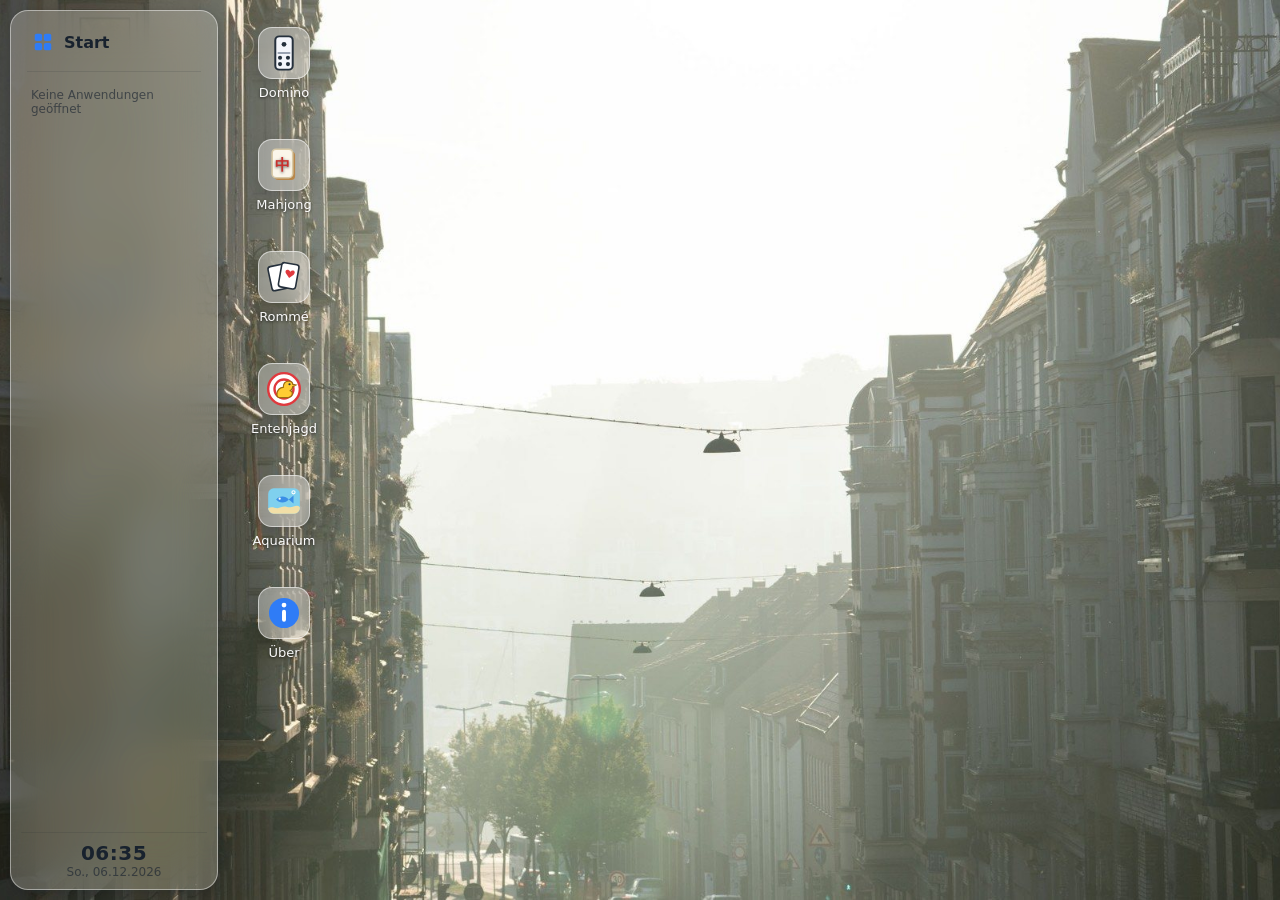
==== index.html @ 75d45465 "Add OS-style game collection with Domino, Mahjong, Rommé, Entenjagd and Aquarium Desktop shell with " ====
<!doctype html>
<html lang="de">
<head>
  <meta charset="utf-8">
  <meta name="viewport" content="width=device-width, initial-scale=1, viewport-fit=cover">
  <title>Spielesammlung</title>
  <meta name="description" content="Eine kleine Spielesammlung im Browser – Domino, Mahjong, Rommé, Entenjagd und Aquarium.">
  <link rel="icon" href="data:image/svg+xml,%3Csvg xmlns='http://www.w3.org/2000/svg' viewBox='0 0 64 64'%3E%3Crect x='6' y='6' width='52' height='52' rx='14' fill='%233b82f6'/%3E%3Ccircle cx='24' cy='24' r='6' fill='white'/%3E%3Ccircle cx='40' cy='40' r='6' fill='white'/%3E%3C/svg%3E">
  <link rel="stylesheet" href="css/os.css">
</head>
<body>
  <aside class="taskbar glass" aria-label="Taskleiste">
    <button class="start-btn" id="startBtn" aria-haspopup="menu" aria-expanded="false" title="Start">
      <svg viewBox="0 0 24 24" aria-hidden="true"><rect x="3" y="3" width="8" height="8" rx="2"/><rect x="13" y="3" width="8" height="8" rx="2"/><rect x="3" y="13" width="8" height="8" rx="2"/><rect x="13" y="13" width="8" height="8" rx="2"/></svg>
      <span>Start</span>
    </button>
    <div class="task-sep"></div>
    <nav class="tasks" id="tasks" aria-label="Laufende Anwendungen"></nav>
    <div class="tray">
      <div class="clock" id="clock"><span class="time">--:--</span><span class="date"></span></div>
    </div>
  </aside>

  <div class="start-menu glass" id="startMenu" role="menu" hidden>
    <div class="start-head">Spielesammlung</div>
    <div class="start-list" id="startList"></div>
  </div>

  <main class="desktop" id="desktop">
    <div class="icons" id="icons"></div>
  </main>

  <template id="winTpl">
    <section class="window glass" role="dialog">
      <header class="titlebar">
        <span class="win-icon"></span>
        <span class="win-title"></span>
        <div class="win-controls">
          <button class="wc min" title="Minimieren" aria-label="Minimieren"><svg viewBox="0 0 12 12"><path d="M2 6h8"/></svg></button>
          <button class="wc max" title="Maximieren" aria-label="Maximieren"><svg viewBox="0 0 12 12"><rect x="2.5" y="2.5" width="7" height="7" rx="1"/></svg></button>
          <button class="wc close" title="Schließen" aria-label="Schließen"><svg viewBox="0 0 12 12"><path d="M3 3l6 6M9 3l-6 6"/></svg></button>
        </div>
      </header>
      <div class="win-body"></div>
      <div class="resize-handle" aria-hidden="true"></div>
    </section>
  </template>

  <script src="js/os.js"></script>
</body>
</html>
---- css/os.css ----
:root {
  --taskbar-w: 208px;
  --glass-bg: rgba(255, 255, 255, 0.22);
  --glass-bg-strong: rgba(255, 255, 255, 0.38);
  --glass-border: rgba(255, 255, 255, 0.45);
  --glass-shadow: 0 18px 50px rgba(20, 30, 45, 0.28), 0 2px 8px rgba(20, 30, 45, 0.12);
  --text: #18222e;
  --text-dim: rgba(24, 34, 46, 0.62);
  --accent: #2f7cf6;
  --radius: 14px;
  font-family: "Segoe UI Variable", "Segoe UI", system-ui, -apple-system, "Helvetica Neue", Arial, sans-serif;
  color: var(--text);
}

* { box-sizing: border-box; }

html, body {
  margin: 0;
  height: 100%;
  overflow: hidden;
}

body {
  background: #b9c0c2 url("../assets/wallpaper.jpg") center / cover no-repeat fixed;
  -webkit-font-smoothing: antialiased;
  user-select: none;
}

button { font: inherit; color: inherit; }

.glass {
  background: var(--glass-bg);
  border: 1px solid var(--glass-border);
  box-shadow: var(--glass-shadow);
  backdrop-filter: blur(22px) saturate(160%);
  -webkit-backdrop-filter: blur(22px) saturate(160%);
}

/* ---------------- Taskleiste (links) ---------------- */
.taskbar {
  position: fixed;
  z-index: 100000;
  left: 10px; top: 10px; bottom: 10px;
  width: var(--taskbar-w);
  border-radius: 18px;
  display: flex;
  flex-direction: column;
  padding: 10px;
  gap: 6px;
}

.start-btn, .task {
  display: flex;
  align-items: center;
  gap: 10px;
  width: 100%;
  border: 1px solid transparent;
  background: transparent;
  border-radius: 10px;
  padding: 9px 10px;
  cursor: pointer;
  text-align: left;
  transition: background .15s, border-color .15s;
}
.start-btn { font-weight: 600; }
.start-btn svg { width: 22px; height: 22px; fill: var(--accent); flex: none; }
.start-btn:hover, .task:hover { background: rgba(255, 255, 255, 0.35); }
.start-btn[aria-expanded="true"] { background: rgba(255, 255, 255, 0.5); }

.task-sep { height: 1px; background: rgba(24, 34, 46, 0.12); margin: 2px 6px; }

.tasks { flex: 1; overflow-y: auto; display: flex; flex-direction: column; gap: 4px; }
.tasks:empty::after {
  content: "Keine Anwendungen geöffnet";
  font-size: 12px; color: var(--text-dim); padding: 8px 10px;
}
.task { position: relative; font-size: 14px; }
.task .t-icon { width: 24px; height: 24px; flex: none; }
.task .t-icon svg { width: 100%; height: 100%; }
.task .t-name { overflow: hidden; text-overflow: ellipsis; white-space: nowrap; }
.task::before {
  content: ""; position: absolute; left: -4px; top: 50%;
  width: 4px; height: 0; border-radius: 4px;
  background: var(--accent); transform: translateY(-50%);
  transition: height .15s;
}
.task.active { background: rgba(255, 255, 255, 0.55); border-color: rgba(255,255,255,.6); }
.task.active::before { height: 60%; }
.task.minimized { opacity: .7; }

.tray { border-top: 1px solid rgba(24, 34, 46, 0.12); padding-top: 8px; }
.clock { display: flex; flex-direction: column; align-items: center; line-height: 1.2; }
.clock .time { font-size: 20px; font-weight: 600; letter-spacing: .5px; }
.clock .date { font-size: 12px; color: var(--text-dim); }

/* ---------------- Startmenü ---------------- */
.start-menu {
  position: fixed;
  z-index: 100001;
  left: calc(var(--taskbar-w) + 20px);
  top: 10px;
  width: 300px;
  border-radius: 18px;
  padding: 14px;
  background: var(--glass-bg-strong);
  animation: pop .14s ease-out;
}
.start-menu[hidden] { display: none; }
.start-head { font-size: 13px; font-weight: 600; color: var(--text-dim); padding: 2px 8px 10px; text-transform: uppercase; letter-spacing: .8px; }
.start-list { display: flex; flex-direction: column; gap: 2px; }
.start-item {
  display: flex; align-items: center; gap: 12px;
  border: 0; background: transparent; border-radius: 10px;
  padding: 8px; cursor: pointer; text-align: left;
}
.start-item:hover, .start-item:focus-visible { background: rgba(255,255,255,.55); outline: none; }
.start-item .s-icon { width: 34px; height: 34px; flex: none; }
.start-item .s-icon svg { width: 100%; height: 100%; }
.start-item b { display: block; font-weight: 600; font-size: 14px; }
.start-item small { color: var(--text-dim); font-size: 12px; }

@keyframes pop { from { opacity: 0; transform: translateY(-6px) scale(.98); } }

/* ---------------- Desktop ---------------- */
.desktop {
  position: fixed;
  inset: 0 0 0 calc(var(--taskbar-w) + 20px);
}
.icons {
  position: absolute; top: 16px; left: 10px;
  display: grid;
  grid-auto-flow: column;
  grid-template-rows: repeat(auto-fill, 104px);
  gap: 8px;
  max-height: calc(100% - 32px);
}
.icon {
  width: 92px; height: 104px;
  border: 1px solid transparent; border-radius: 12px;
  background: transparent;
  display: flex; flex-direction: column; align-items: center; justify-content: flex-start;
  gap: 6px; padding: 10px 4px 6px;
  cursor: pointer;
  color: #fff;
  text-shadow: 0 1px 3px rgba(0,0,0,.65);
  font-size: 13px;
}
.icon .d-icon {
  width: 52px; height: 52px; border-radius: 14px;
  display: grid; place-items: center;
  background: rgba(255,255,255,.35);
  border: 1px solid rgba(255,255,255,.55);
  backdrop-filter: blur(10px); -webkit-backdrop-filter: blur(10px);
  box-shadow: 0 6px 16px rgba(0,0,0,.18);
}
.icon .d-icon svg { width: 38px; height: 38px; }
.icon:hover, .icon:focus-visible { background: rgba(255,255,255,.18); border-color: rgba(255,255,255,.35); outline: none; }
.icon.selected { background: rgba(255,255,255,.28); border-color: rgba(255,255,255,.55); }

/* ---------------- Fenster ---------------- */
.window {
  position: absolute;
  display: flex;
  flex-direction: column;
  border-radius: var(--radius);
  overflow: hidden;
  min-width: 320px;
  min-height: 220px;
  background: rgba(255,255,255,.26);
  transition: box-shadow .2s, opacity .16s, transform .16s;
  animation: winIn .18s ease-out;
}
@keyframes winIn { from { opacity: 0; transform: scale(.97); } }
.window.inactive { box-shadow: 0 10px 30px rgba(20,30,45,.18); }
.window.inactive .titlebar { opacity: .78; }
.window.minimized { display: none; }
.window.maximized { border-radius: 12px; }
.window.closing { opacity: 0; transform: scale(.97); }

.titlebar {
  display: flex; align-items: center; gap: 10px;
  height: 40px; flex: none;
  padding: 0 6px 0 12px;
  cursor: default;
  touch-action: none;
  border-bottom: 1px solid rgba(255,255,255,.4);
}
.win-icon { width: 20px; height: 20px; flex: none; }
.win-icon svg { width: 100%; height: 100%; }
.win-title { flex: 1; font-size: 14px; font-weight: 600; white-space: nowrap; overflow: hidden; text-overflow: ellipsis; }
.win-controls { display: flex; gap: 4px; }
.wc {
  width: 34px; height: 28px; border-radius: 8px;
  border: 0; background: transparent; cursor: pointer;
  display: grid; place-items: center;
}
.wc svg { width: 12px; height: 12px; fill: none; stroke: var(--text); stroke-width: 1.4; stroke-linecap: round; }
.wc:hover { background: rgba(255,255,255,.5); }
.wc.close:hover { background: #e5484d; }
.wc.close:hover svg { stroke: #fff; }

.win-body { position: relative; flex: 1; background: rgba(250, 251, 252, .55); }
.win-body iframe { position: absolute; inset: 0; width: 100%; height: 100%; border: 0; display: block; background: transparent; }
.window.dragging iframe, body.dragging iframe { pointer-events: none; }
body.dragging { cursor: grabbing; }

.resize-handle {
  position: absolute; right: 0; bottom: 0; width: 18px; height: 18px;
  cursor: nwse-resize; touch-action: none;
}
.resize-handle::after {
  content: ""; position: absolute; right: 4px; bottom: 4px; width: 8px; height: 8px;
  border-right: 2px solid rgba(24,34,46,.35); border-bottom: 2px solid rgba(24,34,46,.35);
  border-radius: 0 0 3px 0;
}
.window.maximized .resize-handle { display: none; }

/* ---------------- Schmale Bildschirme ---------------- */
@media (max-width: 760px) {
  :root { --taskbar-w: 64px; }
  .taskbar { left: 6px; top: 6px; bottom: 6px; padding: 8px 6px; border-radius: 14px; }
  .start-btn span, .task .t-name, .tasks:empty::after { display: none; }
  .start-btn, .task { justify-content: center; padding: 9px 0; }
  .clock .date { display: none; }
  .clock .time { font-size: 14px; }
  .start-menu { left: 76px; top: 6px; width: min(300px, calc(100vw - 86px)); }
  .desktop { left: 76px; }
  .icons { left: 0; top: 8px; }
  .icon { width: 84px; }
}

@media (prefers-reduced-motion: reduce) {
  *, *::before, *::after { animation: none !important; transition: none !important; }
}
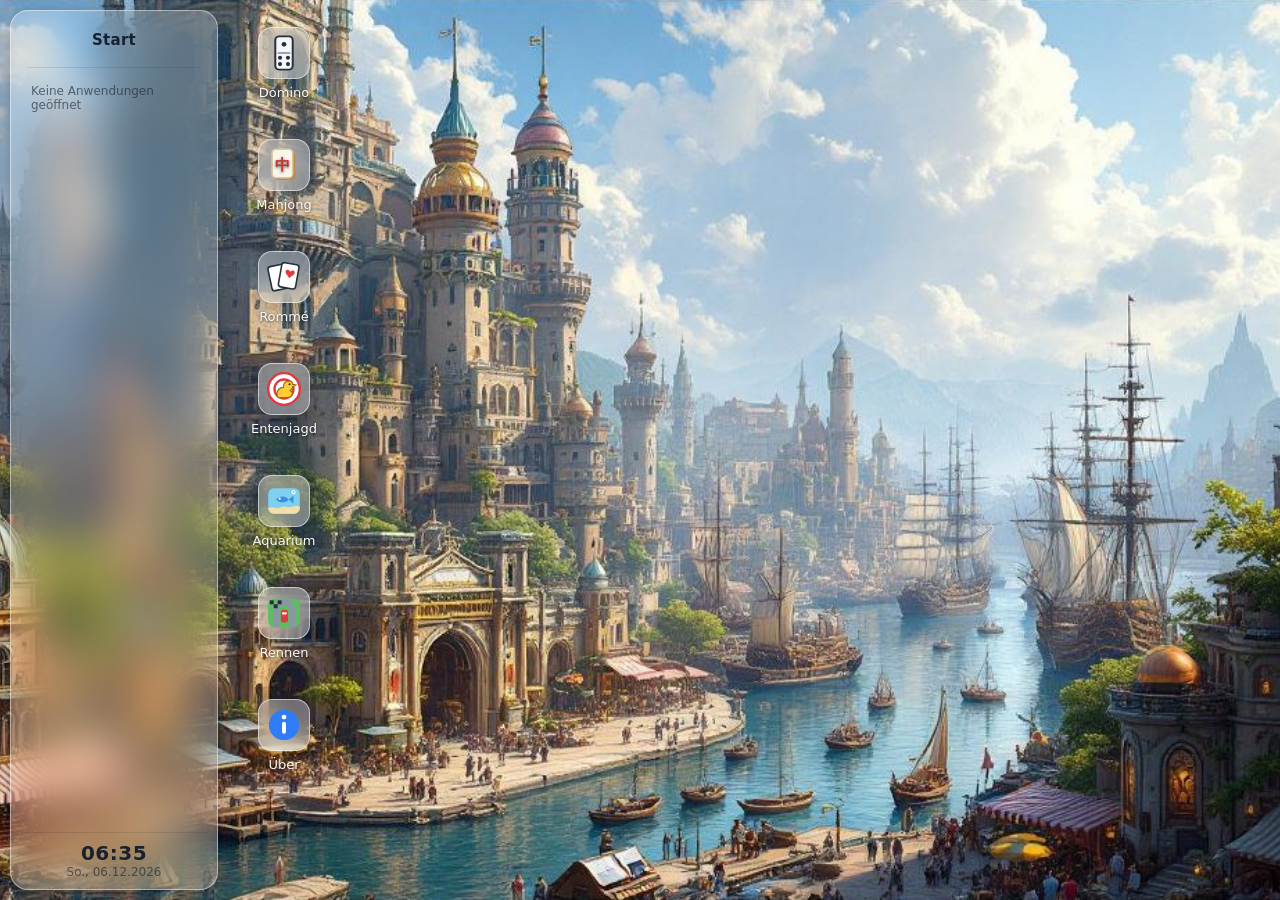
==== commit a27e599a: "Add racing game, new wallpaper, remove start logo - Rennen: top-down race over 3 laps against an NPC" ====
--- a/index.html
+++ b/index.html
@@ -4,14 +4,13 @@
   <meta charset="utf-8">
   <meta name="viewport" content="width=device-width, initial-scale=1, viewport-fit=cover">
   <title>Spielesammlung</title>
-  <meta name="description" content="Eine kleine Spielesammlung im Browser – Domino, Mahjong, Rommé, Entenjagd und Aquarium.">
+  <meta name="description" content="Eine kleine Spielesammlung im Browser – Domino, Mahjong, Rommé, Entenjagd, Aquarium und Rennen.">
   <link rel="icon" href="data:image/svg+xml,%3Csvg xmlns='http://www.w3.org/2000/svg' viewBox='0 0 64 64'%3E%3Crect x='6' y='6' width='52' height='52' rx='14' fill='%233b82f6'/%3E%3Ccircle cx='24' cy='24' r='6' fill='white'/%3E%3Ccircle cx='40' cy='40' r='6' fill='white'/%3E%3C/svg%3E">
   <link rel="stylesheet" href="css/os.css">
 </head>
 <body>
   <aside class="taskbar glass" aria-label="Taskleiste">
     <button class="start-btn" id="startBtn" aria-haspopup="menu" aria-expanded="false" title="Start">
-      <svg viewBox="0 0 24 24" aria-hidden="true"><rect x="3" y="3" width="8" height="8" rx="2"/><rect x="13" y="3" width="8" height="8" rx="2"/><rect x="3" y="13" width="8" height="8" rx="2"/><rect x="13" y="13" width="8" height="8" rx="2"/></svg>
       <span>Start</span>
     </button>
     <div class="task-sep"></div>
--- a/css/os.css
+++ b/css/os.css
@@ -62,8 +62,7 @@
   text-align: left;
   transition: background .15s, border-color .15s;
 }
-.start-btn { font-weight: 600; }
-.start-btn svg { width: 22px; height: 22px; fill: var(--accent); flex: none; }
+.start-btn { font-weight: 700; font-size: 15px; letter-spacing: .3px; justify-content: center; }
 .start-btn:hover, .task:hover { background: rgba(255, 255, 255, 0.35); }
 .start-btn[aria-expanded="true"] { background: rgba(255, 255, 255, 0.5); }
 
@@ -219,7 +218,8 @@
 @media (max-width: 760px) {
   :root { --taskbar-w: 64px; }
   .taskbar { left: 6px; top: 6px; bottom: 6px; padding: 8px 6px; border-radius: 14px; }
-  .start-btn span, .task .t-name, .tasks:empty::after { display: none; }
+  .task .t-name, .tasks:empty::after { display: none; }
+  .start-btn { font-size: 12px; }
   .start-btn, .task { justify-content: center; padding: 9px 0; }
   .clock .date { display: none; }
   .clock .time { font-size: 14px; }
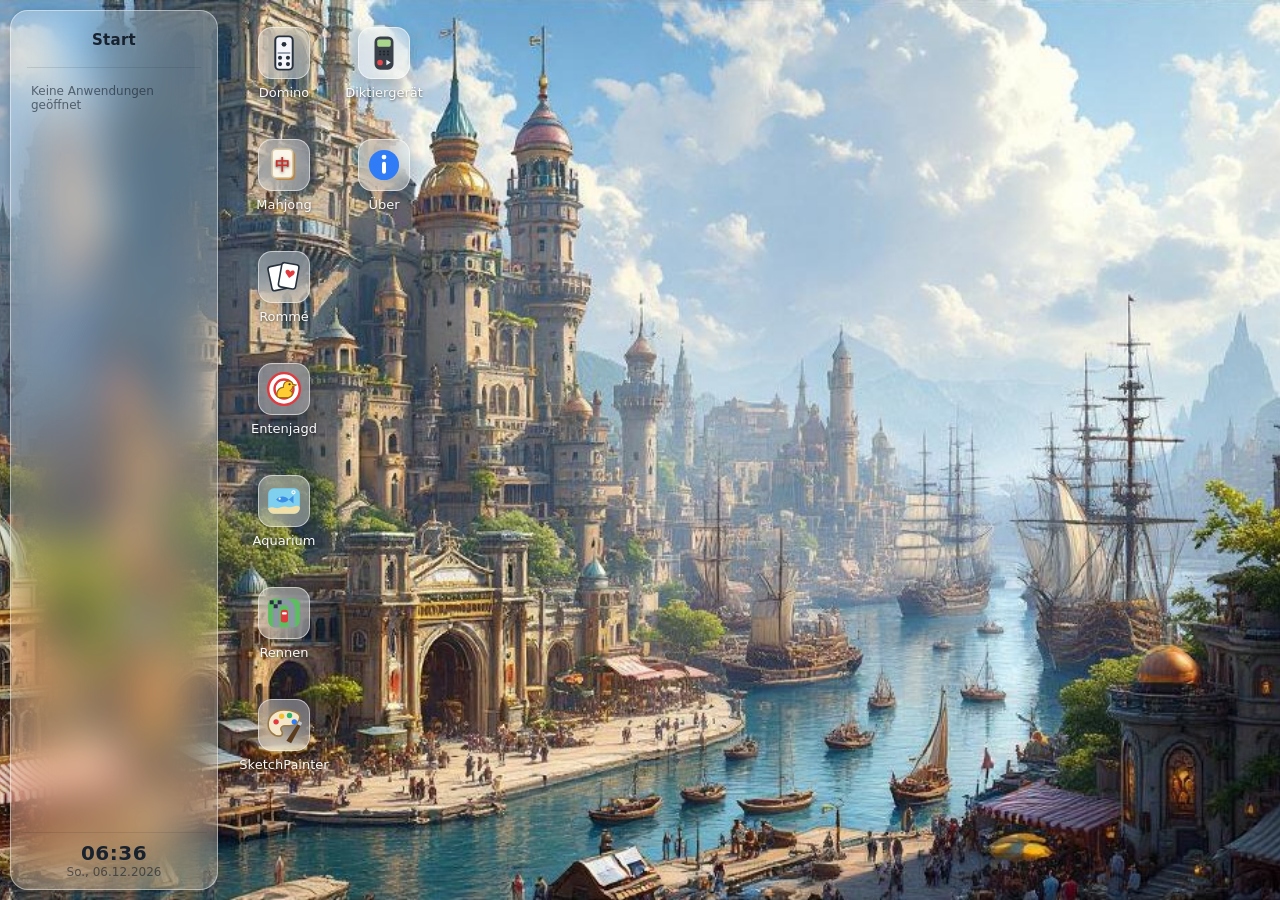
==== commit 67baca86: "Bottom taskbar in portrait, grouped start menu, SketchPainter and Diktiergerät - Portrait: taskbar d" ====
--- a/index.html
+++ b/index.html
@@ -21,7 +21,7 @@
   </aside>
 
   <div class="start-menu glass" id="startMenu" role="menu" hidden>
-    <div class="start-head">Spielesammlung</div>
+    <div class="start-head">Start</div>
     <div class="start-list" id="startList"></div>
   </div>
 
--- a/css/os.css
+++ b/css/os.css
@@ -118,6 +118,21 @@
 .start-item b { display: block; font-weight: 600; font-size: 14px; }
 .start-item small { color: var(--text-dim); font-size: 12px; }
 
+.start-menu { max-height: calc(100vh - 20px); overflow-y: auto; }
+.grp-head { width: 100%; }
+.grp-head b { font-size: 14px; }
+.grp-head .chev {
+  margin-left: auto; width: 9px; height: 9px; flex: none;
+  border-right: 2px solid var(--text-dim); border-bottom: 2px solid var(--text-dim);
+  transform: rotate(-45deg); transition: transform .15s; margin-right: 6px;
+}
+.grp-head[aria-expanded="true"] .chev { transform: rotate(45deg); }
+.grp-head[aria-expanded="true"] { background: rgba(255,255,255,.35); }
+.grp-items { display: flex; flex-direction: column; gap: 2px; padding: 2px 0 6px 18px; margin-left: 16px; border-left: 2px solid rgba(24,34,46,.1); }
+.grp-items[hidden] { display: none; }
+.start-item.sub { padding: 6px 8px; }
+.start-item.sub .s-icon { width: 28px; height: 28px; }
+
 @keyframes pop { from { opacity: 0; transform: translateY(-6px) scale(.98); } }
 
 /* ---------------- Desktop ---------------- */
@@ -215,7 +230,7 @@
 .window.maximized .resize-handle { display: none; }
 
 /* ---------------- Schmale Bildschirme ---------------- */
-@media (max-width: 760px) {
+@media (max-width: 760px) and (orientation: landscape), (max-height: 520px) and (orientation: landscape) {
   :root { --taskbar-w: 64px; }
   .taskbar { left: 6px; top: 6px; bottom: 6px; padding: 8px 6px; border-radius: 14px; }
   .task .t-name, .tasks:empty::after { display: none; }
@@ -229,6 +244,42 @@
   .icon { width: 84px; }
 }
 
+/* ---------------- Hochformat (Smartphone): Taskleiste unten ---------------- */
+@media (orientation: portrait) {
+  :root { --bar-h: 60px; }
+  .taskbar {
+    left: 6px; right: 6px; top: auto; bottom: calc(6px + env(safe-area-inset-bottom));
+    width: auto; height: var(--bar-h);
+    flex-direction: row; align-items: center;
+    padding: 6px 8px; gap: 6px; border-radius: 16px;
+  }
+  .start-btn { width: auto; flex: none; padding: 0 14px; height: 44px; font-size: 14px; }
+  .task-sep { width: 1px; height: 60%; margin: 0 2px; }
+  .tasks { flex-direction: row; overflow-x: auto; overflow-y: hidden; gap: 4px; scrollbar-width: none; }
+  .tasks:empty::after { display: none; }
+  .task { width: 46px; height: 46px; padding: 0; flex: none; justify-content: center; }
+  .task .t-name { display: none; }
+  .task .t-icon { width: 30px; height: 30px; }
+  .task::before { left: 50%; top: auto; bottom: -3px; width: 0; height: 3px; transform: translateX(-50%); transition: width .15s; }
+  .task.active::before { width: 50%; height: 3px; }
+  .tray { border-top: 0; border-left: 1px solid rgba(24,34,46,.12); padding: 0 4px 0 10px; }
+  .clock .date { display: none; }
+  .clock .time { font-size: 15px; }
+  .desktop { inset: 0 0 calc(var(--bar-h) + 12px + env(safe-area-inset-bottom)) 0; }
+  .start-menu {
+    left: 6px; top: auto; bottom: calc(var(--bar-h) + 14px + env(safe-area-inset-bottom));
+    width: min(340px, calc(100vw - 12px));
+    max-height: calc(100vh - var(--bar-h) - 30px);
+  }
+  .icons {
+    left: 8px; right: 8px; top: 12px;
+    grid-auto-flow: row; grid-template-rows: none;
+    grid-template-columns: repeat(auto-fill, 84px); justify-content: space-evenly;
+  }
+  .icon { width: 84px; }
+  .window.maximized { border-radius: 0 0 14px 14px; }
+}
+
 @media (prefers-reduced-motion: reduce) {
   *, *::before, *::after { animation: none !important; transition: none !important; }
 }
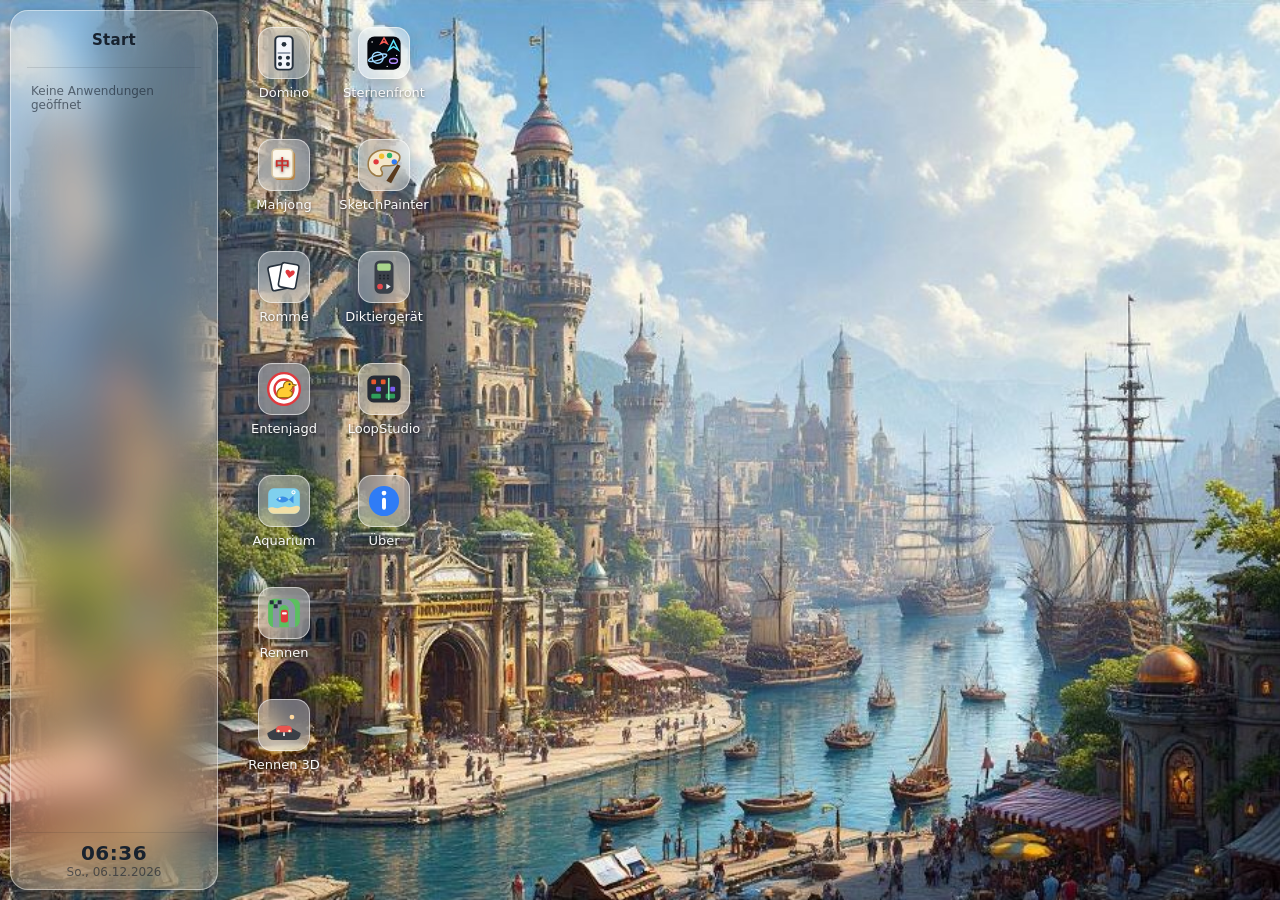
==== commit dd44a7a5: "Add switchable OS design (Normal/Cyberpunk) and fill-page window mode - Start menu: new group "OS De" ====
--- a/index.html
+++ b/index.html
@@ -6,6 +6,7 @@
   <title>Spielesammlung</title>
   <meta name="description" content="Eine kleine Spielesammlung im Browser – Domino, Mahjong, Rommé, Entenjagd, Aquarium und Rennen.">
   <link rel="icon" href="data:image/svg+xml,%3Csvg xmlns='http://www.w3.org/2000/svg' viewBox='0 0 64 64'%3E%3Crect x='6' y='6' width='52' height='52' rx='14' fill='%233b82f6'/%3E%3Ccircle cx='24' cy='24' r='6' fill='white'/%3E%3Ccircle cx='40' cy='40' r='6' fill='white'/%3E%3C/svg%3E">
+  <script>try { document.documentElement.dataset.os = localStorage.getItem('os.theme') || 'normal'; } catch (_) { document.documentElement.dataset.os = 'normal'; }</script>
   <link rel="stylesheet" href="css/os.css">
 </head>
 <body>
@@ -15,7 +16,9 @@
     </button>
     <div class="task-sep"></div>
     <nav class="tasks" id="tasks" aria-label="Laufende Anwendungen"></nav>
+    <div class="cp-center" aria-hidden="true"><span class="cp-date" id="cpDate"></span><span class="cp-title" id="cpTitle">spielesammlung</span><span class="cp-time" id="cpTime"></span></div>
     <div class="tray">
+      <span class="cp-lang" aria-hidden="true">DE</span>
       <div class="clock" id="clock"><span class="time">--:--</span><span class="date"></span></div>
     </div>
   </aside>
@@ -34,13 +37,17 @@
       <header class="titlebar">
         <span class="win-icon"></span>
         <span class="win-title"></span>
+        <span class="win-path"></span>
         <div class="win-controls">
           <button class="wc min" title="Minimieren" aria-label="Minimieren"><svg viewBox="0 0 12 12"><path d="M2 6h8"/></svg></button>
           <button class="wc max" title="Maximieren" aria-label="Maximieren"><svg viewBox="0 0 12 12"><rect x="2.5" y="2.5" width="7" height="7" rx="1"/></svg></button>
+          <button class="wc fill" title="Auf Webseite füllen" aria-label="Auf Webseite füllen"><svg viewBox="0 0 12 12"><path d="M1.5 4.5v-3h3M7.5 1.5h3v3M10.5 7.5v3h-3M4.5 10.5h-3v-3"/></svg></button>
           <button class="wc close" title="Schließen" aria-label="Schließen"><svg viewBox="0 0 12 12"><path d="M3 3l6 6M9 3l-6 6"/></svg></button>
         </div>
       </header>
       <div class="win-body"></div>
+      <div class="win-status" aria-hidden="true"><span class="m">NOR</span><span class="f"></span><span class="sp"></span><span class="r">utf-8 │ unix │ 100%</span></div>
+      <button class="fill-exit" title="Füllen beenden" aria-label="Füllen beenden"><svg viewBox="0 0 12 12"><path d="M4.5 1.5v3h-3M10.5 4.5h-3v-3M7.5 10.5v-3h3M1.5 7.5h3v3"/></svg><span>Verkleinern</span></button>
       <div class="resize-handle" aria-hidden="true"></div>
     </section>
   </template>
--- a/css/os.css
+++ b/css/os.css
@@ -283,3 +283,201 @@
 @media (prefers-reduced-motion: reduce) {
   *, *::before, *::after { animation: none !important; transition: none !important; }
 }
+
+/* ================================================================
+   Gemeinsam: Elemente des Cyberpunk-Designs sind im Normal-Design aus
+   ================================================================ */
+.cp-center, .cp-lang, .win-path, .win-status { display: none; }
+.wc.fill svg { stroke-width: 1.3; }
+
+/* ---------------- Auf Webseite füllen ---------------- */
+.window.filled {
+  position: fixed !important;
+  left: 0 !important; top: 0 !important; width: 100vw !important; height: 100vh !important; height: 100dvh !important;
+  z-index: 300000 !important;
+  border-radius: 0 !important; border: 0 !important;
+}
+.window.filled .titlebar, .window.filled .resize-handle, .window.filled .win-status { display: none !important; }
+.fill-exit {
+  /* schmale Lasche oben in der Mitte – fährt erst beim Darüberfahren aus, damit sie die Spiel-Bedienung nicht verdeckt */
+  display: none; position: absolute; left: 50%; top: 0; z-index: 5;
+  transform: translate(-50%, calc(-100% + 9px)); transition: transform .18s ease, opacity .18s;
+  align-items: center; gap: 6px; padding: 7px 14px 5px; border-radius: 0 0 12px 12px;
+  border: 1px solid rgba(255,255,255,.55); border-top: 0; background: rgba(20,28,38,.7); color: #fff;
+  font: 600 12px system-ui, sans-serif; cursor: pointer; opacity: .75;
+  backdrop-filter: blur(8px); -webkit-backdrop-filter: blur(8px);
+}
+.fill-exit::after { content: ""; position: absolute; left: 50%; bottom: 3px; width: 28px; height: 3px; margin-left: -14px; border-radius: 2px; background: currentColor; opacity: .8; }
+.fill-exit svg { width: 14px; height: 14px; fill: none; stroke: currentColor; stroke-width: 1.4; stroke-linecap: round; }
+.fill-exit span, .fill-exit svg { margin-bottom: 4px; }
+.fill-exit:hover, .fill-exit:focus-visible, .fill-exit.peek { transform: translate(-50%, 0); opacity: 1; }
+.window.filled .fill-exit { display: inline-flex; }
+body.has-filled .taskbar, body.has-filled .start-menu { visibility: hidden; }
+.theme-item .check { margin-left: auto; margin-right: 6px; opacity: 0; color: var(--accent); font-weight: 700; }
+.theme-item[aria-checked="true"] .check { opacity: 1; }
+.theme-sw { border-radius: 8px; border: 1px solid rgba(0,0,0,.15); }
+
+/* ================================================================
+   OS Design: Cyberpunk
+   ================================================================ */
+html[data-os="cyberpunk"] {
+  --cp-red: #ff4f5a; --cp-red2: #ff6b73; --cp-pink: #f6b6bf; --cp-mint: #3ff2a5; --cp-purple: #b48cff;
+  --cp-ink: #120a10; --cp-panel: rgba(14, 9, 18, .88); --cp-seg: rgba(14, 9, 18, .94);
+  --cp-line: rgba(255, 79, 90, .38); --cp-dim: rgba(246, 182, 191, .55);
+  --cp-mono: "GeistMono Nerd Font", "Geist Mono", "JetBrains Mono", "Fira Code", ui-monospace, "SFMono-Regular", Menlo, Consolas, monospace;
+  --text: var(--cp-pink); --text-dim: var(--cp-dim); --accent: var(--cp-red);
+  font-family: var(--cp-mono);
+}
+html[data-os="cyberpunk"] body {
+  background:
+    repeating-linear-gradient(0deg, rgba(255,255,255,.018) 0 1px, transparent 1px 3px),
+    radial-gradient(110% 65% at 78% -12%, rgba(124, 72, 176, .9) 0%, rgba(86, 44, 128, .45) 38%, transparent 70%),
+    radial-gradient(70% 55% at -5% 105%, rgba(255, 60, 92, .22) 0%, transparent 62%),
+    radial-gradient(55% 45% at 105% 100%, rgba(255, 90, 70, .12) 0%, transparent 60%),
+    linear-gradient(180deg, #3b2453 0%, #26172f 32%, #150e1a 66%, #09070b 100%);
+  background-attachment: fixed;
+  color: var(--cp-pink);
+}
+html[data-os="cyberpunk"] .glass {
+  background: var(--cp-panel);
+  border: 1px solid var(--cp-line);
+  box-shadow: 0 18px 44px rgba(0,0,0,.55), 0 0 28px rgba(255, 60, 90, .12);
+  backdrop-filter: blur(12px) saturate(120%); -webkit-backdrop-filter: blur(12px) saturate(120%);
+}
+
+/* ---------- Startmenü ---------- */
+html[data-os="cyberpunk"] .start-menu { border-radius: 4px 18px 4px 4px; background: rgba(12, 8, 15, .95); }
+html[data-os="cyberpunk"] .start-head { color: var(--cp-purple); text-transform: none; letter-spacing: 0; font-size: 13px; }
+html[data-os="cyberpunk"] .start-head::before { content: "# ══ "; }
+html[data-os="cyberpunk"] .start-head::after { content: " ══ #"; }
+html[data-os="cyberpunk"] .start-item { border-radius: 0; color: var(--cp-pink); }
+html[data-os="cyberpunk"] .start-item b { font-weight: 600; color: var(--cp-red2); }
+html[data-os="cyberpunk"] .start-item small { color: var(--cp-dim); }
+html[data-os="cyberpunk"] .start-item:hover, html[data-os="cyberpunk"] .start-item:focus-visible { background: var(--cp-red); }
+html[data-os="cyberpunk"] .start-item:hover b, html[data-os="cyberpunk"] .start-item:hover small,
+html[data-os="cyberpunk"] .start-item:focus-visible b, html[data-os="cyberpunk"] .start-item:focus-visible small { color: var(--cp-ink); }
+html[data-os="cyberpunk"] .grp-head[aria-expanded="true"] { background: rgba(255, 79, 90, .14); }
+html[data-os="cyberpunk"] .grp-head .chev { border-color: var(--cp-red); }
+html[data-os="cyberpunk"] .grp-items { border-left: 1px dashed var(--cp-line); }
+html[data-os="cyberpunk"] .s-icon svg, html[data-os="cyberpunk"] .d-icon svg, html[data-os="cyberpunk"] .t-icon svg { filter: drop-shadow(0 0 4px rgba(255, 79, 90, .45)); }
+html[data-os="cyberpunk"] .theme-sw { border-radius: 2px; border-color: var(--cp-line); }
+
+/* ---------- Desktop-Symbole ---------- */
+html[data-os="cyberpunk"] .icon { color: var(--cp-pink); text-shadow: 0 0 6px rgba(255, 79, 90, .7); font-size: 12px; border-radius: 2px; }
+html[data-os="cyberpunk"] .icon .d-icon { border-radius: 4px 14px 4px 4px; background: rgba(14, 9, 18, .75); border-color: var(--cp-line); box-shadow: 0 0 14px rgba(255, 60, 90, .15); }
+html[data-os="cyberpunk"] .icon:hover, html[data-os="cyberpunk"] .icon:focus-visible { background: rgba(255, 79, 90, .12); border-color: var(--cp-line); }
+html[data-os="cyberpunk"] .icon.selected { background: rgba(255, 79, 90, .28); border-color: var(--cp-red); }
+
+/* ---------- Fenster ---------- */
+html[data-os="cyberpunk"] .window {
+  background: rgba(11, 7, 14, .92);
+  border: 1px solid rgba(255, 79, 90, .26);
+  border-radius: 22px 6px 6px 6px;
+  box-shadow: 0 22px 50px rgba(0,0,0,.6), 0 0 36px rgba(255, 50, 80, .10);
+}
+html[data-os="cyberpunk"] .window.active-win { border-color: rgba(255, 79, 90, .75); box-shadow: 0 22px 50px rgba(0,0,0,.6), 0 0 0 1px rgba(255, 79, 90, .25), 0 0 42px rgba(255, 50, 80, .25); }
+html[data-os="cyberpunk"] .window.inactive .titlebar { opacity: .6; }
+html[data-os="cyberpunk"] .window.maximized { border-radius: 14px 4px 4px 4px; }
+html[data-os="cyberpunk"] .titlebar { height: 32px; border-bottom: 1px solid rgba(255, 79, 90, .18); padding-left: 16px; font-size: 13px; }
+html[data-os="cyberpunk"] .win-title { display: none; }
+html[data-os="cyberpunk"] .win-path { display: block; flex: 1; color: var(--cp-red2); white-space: nowrap; overflow: hidden; text-overflow: ellipsis; }
+html[data-os="cyberpunk"] .win-path b { font-weight: 500; color: var(--cp-red); }
+html[data-os="cyberpunk"] .win-icon { width: 16px; height: 16px; }
+html[data-os="cyberpunk"] .wc { width: 26px; height: 22px; border-radius: 0; border: 1px solid rgba(255, 79, 90, .35); }
+html[data-os="cyberpunk"] .wc svg { stroke: var(--cp-red2); }
+html[data-os="cyberpunk"] .wc:hover { background: var(--cp-red); }
+html[data-os="cyberpunk"] .wc:hover svg { stroke: var(--cp-ink); }
+html[data-os="cyberpunk"] .wc.close:hover { background: #ff2d3f; }
+html[data-os="cyberpunk"] .win-body { background: #0b080e; }
+html[data-os="cyberpunk"] .win-status {
+  display: flex; flex: none; height: 18px; align-items: stretch; font-size: 11px; line-height: 18px;
+  background: var(--cp-red); color: var(--cp-ink);
+}
+html[data-os="cyberpunk"] .win-status .m { background: var(--cp-ink); color: var(--cp-red); padding: 0 16px 0 10px; clip-path: polygon(0 0, 100% 0, calc(100% - 8px) 100%, 0 100%); font-weight: 700; }
+html[data-os="cyberpunk"] .win-status .f { padding: 0 10px; white-space: nowrap; overflow: hidden; }
+html[data-os="cyberpunk"] .win-status .sp { flex: 1; }
+html[data-os="cyberpunk"] .win-status .r { padding: 0 12px; white-space: nowrap; }
+html[data-os="cyberpunk"] .window.inactive .win-status { background: rgba(255, 79, 90, .45); }
+html[data-os="cyberpunk"] .resize-handle::after { border-color: var(--cp-red); }
+html[data-os="cyberpunk"] .fill-exit { border-radius: 0 0 4px 14px; border-color: var(--cp-red); background: rgba(14, 9, 18, .85); color: var(--cp-red2); font-family: var(--cp-mono); }
+
+/* ---------- Taskleiste: Leiste oben (Querformat) ---------- */
+@media (orientation: landscape) {
+  html[data-os="cyberpunk"] .taskbar {
+    left: 0; right: 0; top: 0; bottom: auto; width: auto; height: 30px;
+    flex-direction: row; align-items: stretch; gap: 0; padding: 0;
+    border: 0; border-radius: 0; background: transparent; box-shadow: none;
+    backdrop-filter: none; -webkit-backdrop-filter: none;
+    font-size: 13px;
+  }
+  html[data-os="cyberpunk"] .start-btn {
+    width: auto; flex: none; justify-content: center; padding: 0 30px 0 16px; border-radius: 0; border: 0;
+    background: var(--cp-red); color: var(--cp-ink); font-weight: 800; font-size: 13px; letter-spacing: 1px;
+    clip-path: polygon(0 0, 100% 0, calc(100% - 16px) 100%, 0 100%);
+  }
+  html[data-os="cyberpunk"] .start-btn span::before { content: "Λ "; font-weight: 900; }
+  html[data-os="cyberpunk"] .start-btn:hover, html[data-os="cyberpunk"] .start-btn[aria-expanded="true"] { background: var(--cp-red2); }
+  html[data-os="cyberpunk"] .task-sep { display: none; }
+  html[data-os="cyberpunk"] .tasks {
+    flex: 0 1 auto; flex-direction: row; align-items: stretch; gap: 0; overflow: hidden;
+    margin-left: -16px; padding: 0 30px 0 26px; background: var(--cp-seg);
+    clip-path: polygon(16px 0, 100% 0, calc(100% - 16px) 100%, 0 100%);
+  }
+  html[data-os="cyberpunk"] .tasks:empty { padding-right: 46px; }
+  html[data-os="cyberpunk"] .tasks:empty::after { content: "∅"; color: var(--cp-dim); padding: 0; align-self: center; font-size: 13px; }
+  html[data-os="cyberpunk"] .task {
+    width: auto; flex: none; height: 100%; padding: 0 10px; gap: 6px; border: 0; border-radius: 0;
+    background: transparent; color: var(--cp-red2); font-size: 13px;
+  }
+  html[data-os="cyberpunk"] .task .t-icon { width: 16px; height: 16px; }
+  html[data-os="cyberpunk"] .task .t-name { max-width: 120px; }
+  html[data-os="cyberpunk"] .task:hover { background: rgba(255, 79, 90, .15); }
+  html[data-os="cyberpunk"] .task.active { color: var(--cp-mint); background: transparent; }
+  html[data-os="cyberpunk"] .task::before { left: 10px; right: 10px; top: auto; bottom: 0; width: auto; height: 2px; border-radius: 0; background: var(--cp-mint); transform: none; opacity: 0; transition: opacity .15s; }
+  html[data-os="cyberpunk"] .task.active::before { height: 2px; opacity: 1; }
+  html[data-os="cyberpunk"] .task.minimized { opacity: .55; }
+  html[data-os="cyberpunk"] .cp-center { display: flex; position: absolute; left: 50%; top: 0; height: 30px; transform: translateX(-50%); }
+  html[data-os="cyberpunk"] .cp-center span { display: flex; align-items: center; white-space: nowrap; font-size: 13px; }
+  html[data-os="cyberpunk"] .cp-date, html[data-os="cyberpunk"] .cp-time { background: var(--cp-seg); color: var(--cp-red2); padding: 0 34px; font-variant-numeric: tabular-nums; }
+  html[data-os="cyberpunk"] .cp-date { clip-path: polygon(0 0, 100% 0, 100% 100%, 16px 100%); }
+  html[data-os="cyberpunk"] .cp-time { clip-path: polygon(0 0, 100% 0, calc(100% - 16px) 100%, 0 100%); }
+  html[data-os="cyberpunk"] .cp-title {
+    background: var(--cp-mint); color: #08140e; padding: 0 44px; min-width: 260px; justify-content: center; font-weight: 600;
+    clip-path: polygon(0 0, 100% 0, calc(100% - 16px) 100%, 16px 100%); margin: 0 -16px; position: relative; z-index: 1;
+    max-width: 34vw; overflow: hidden; text-overflow: ellipsis;
+  }
+  html[data-os="cyberpunk"] .tray {
+    margin-left: auto; flex: none; display: flex; align-items: center; gap: 18px; padding: 0 16px 0 34px;
+    border: 0; background: var(--cp-seg); clip-path: polygon(16px 0, 100% 0, 100% 100%, 0 100%);
+  }
+  html[data-os="cyberpunk"] .cp-lang { display: inline; color: var(--cp-red2); font-size: 13px; }
+  html[data-os="cyberpunk"] .cp-lang::before { content: "▲ "; color: var(--cp-red); }
+  html[data-os="cyberpunk"] .clock { flex-direction: row; gap: 10px; }
+  html[data-os="cyberpunk"] .clock .time { font-size: 13px; font-weight: 600; color: var(--cp-red2); letter-spacing: 0; }
+  html[data-os="cyberpunk"] .clock .date { display: none; }
+  html[data-os="cyberpunk"] .desktop { inset: 34px 0 0 0; }
+  html[data-os="cyberpunk"] .icons { left: 16px; top: 18px; }
+  html[data-os="cyberpunk"] .start-menu { left: 6px; top: 36px; bottom: auto; width: 320px; }
+}
+/* schmale Querformate: nur das Nötigste in der Leiste */
+@media (orientation: landscape) and (max-width: 1100px) {
+  html[data-os="cyberpunk"] .cp-date, html[data-os="cyberpunk"] .cp-time { display: none !important; }
+  html[data-os="cyberpunk"] .cp-title { min-width: 0; padding: 0 30px; }
+}
+@media (orientation: landscape) and (max-width: 760px), (orientation: landscape) and (max-height: 520px) {
+  html[data-os="cyberpunk"] .task .t-name { display: none; }
+  html[data-os="cyberpunk"] .cp-center { display: none; }
+  html[data-os="cyberpunk"] .start-btn { font-size: 12px; }
+}
+
+/* ---------- Taskleiste im Hochformat: unten, im Neon-Stil ---------- */
+@media (orientation: portrait) {
+  html[data-os="cyberpunk"] .taskbar { border-radius: 4px 16px 4px 4px; }
+  html[data-os="cyberpunk"] .start-btn { background: var(--cp-red); color: var(--cp-ink); border-radius: 0; clip-path: polygon(0 0, 100% 0, calc(100% - 10px) 100%, 0 100%); padding-right: 22px; }
+  html[data-os="cyberpunk"] .task { border-radius: 0; }
+  html[data-os="cyberpunk"] .task.active { background: rgba(63, 242, 165, .15); border-color: transparent; }
+  html[data-os="cyberpunk"] .task::before { background: var(--cp-mint); }
+  html[data-os="cyberpunk"] .tray { border-left-color: var(--cp-line); }
+  html[data-os="cyberpunk"] .clock .time { color: var(--cp-red2); }
+  html[data-os="cyberpunk"] .start-menu { border-radius: 4px 18px 4px 4px; }
+}
